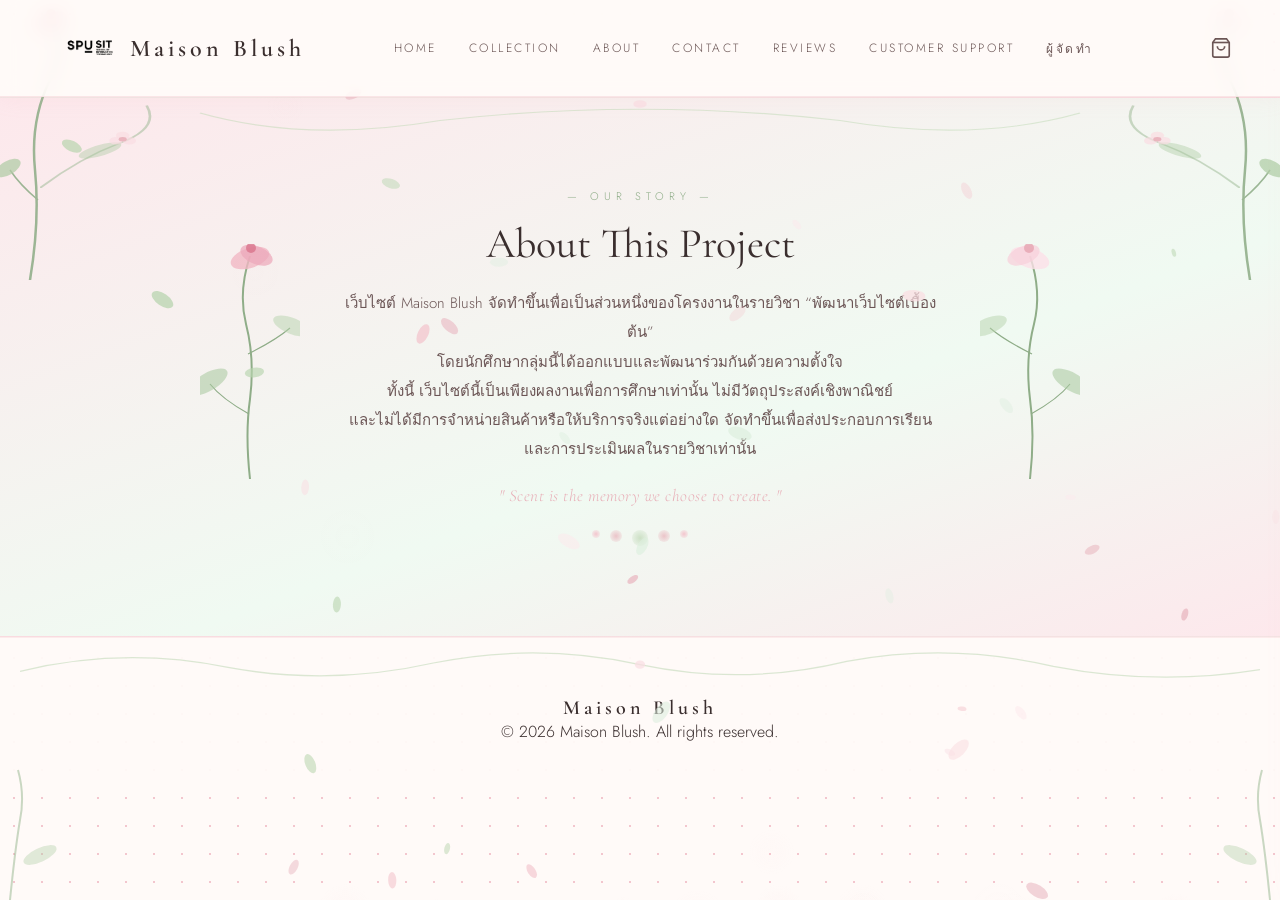
==== about.html @ d55a4695 "Add files via upload" ====
<!DOCTYPE html>
<html lang="th">
<head>
<meta charset="UTF-8">
<meta name="viewport" content="width=device-width, initial-scale=1.0">
<title>Maison Blush — About</title>
<link href="https://fonts.googleapis.com/css2?family=Cormorant+Garamond:ital,wght@0,300;0,400;0,600;1,300;1,400&family=Jost:wght@200;300;400&display=swap" rel="stylesheet">
<link rel="stylesheet" href="style.css">
<style>
.logo{text-decoration:none!important;border-bottom:none!important;border:none!important;}
a.logo::after { display:none!important; }
</style>
</head>
<body class="fade-in">

<canvas id="petalCanvas"></canvas>

<svg class="corner-botanical tl" viewBox="0 0 200 280" xmlns="http://www.w3.org/2000/svg">
  <path d="M30,280 Q40,220 35,170 Q30,120 50,80 Q65,50 55,20" stroke="#8fad88" stroke-width="2.5" fill="none" stroke-linecap="round"/>
  <path d="M38,200 Q20,185 10,170" stroke="#8fad88" stroke-width="1.5" fill="none"/>
  <ellipse cx="8" cy="168" rx="14" ry="7" fill="#a8c89e" opacity="0.75" transform="rotate(-30 8 168)"/>
  <g transform="translate(50,22)">
    <ellipse cx="0" cy="0" rx="18" ry="9" fill="#f3b8c4" opacity="0.8" transform="rotate(-20)"/>
    <circle cx="1" cy="-8" r="5" fill="#e07f98" opacity="0.7"/>
  </g>
</svg>
<svg class="corner-botanical tr" viewBox="0 0 200 280" xmlns="http://www.w3.org/2000/svg">
  <path d="M170,280 Q160,220 165,170 Q170,120 150,80 Q135,50 145,20" stroke="#8fad88" stroke-width="2.5" fill="none" stroke-linecap="round"/>
  <path d="M162,200 Q180,185 190,170" stroke="#8fad88" stroke-width="1.5" fill="none"/>
  <ellipse cx="192" cy="168" rx="14" ry="7" fill="#a8c89e" opacity="0.75" transform="rotate(30 192 168)"/>
  <g transform="translate(150,22)">
    <ellipse cx="0" cy="0" rx="18" ry="9" fill="#f9dde2" opacity="0.8" transform="rotate(20)"/>
    <circle cx="-1" cy="-8" r="5" fill="#e4a0b2" opacity="0.7"/>
  </g>
</svg>
<svg class="corner-botanical bl" viewBox="0 0 220 200" xmlns="http://www.w3.org/2000/svg">
  <path d="M10,200 Q15,150 20,120 Q25,95 18,70" stroke="#9ab892" stroke-width="2" fill="none" opacity="0.6"/>
  <ellipse cx="40" cy="155" rx="18" ry="7" fill="#a8c89e" opacity="0.4" transform="rotate(-25 40 155)"/>
</svg>
<svg class="corner-botanical br" viewBox="0 0 220 200" xmlns="http://www.w3.org/2000/svg">
  <path d="M210,200 Q205,150 200,120 Q195,95 202,70" stroke="#9ab892" stroke-width="2" fill="none" opacity="0.6"/>
  <ellipse cx="180" cy="155" rx="18" ry="7" fill="#a8c89e" opacity="0.4" transform="rotate(25 180 155)"/>
</svg>

<div class="cart-overlay" id="cartOverlay" onclick="closeCart()"></div>
<div class="cart-sidebar" id="cartSidebar">
  <div class="cart-header">
    <h3>🛒 ตะกร้าสินค้า</h3>
    <button class="cart-close" onclick="closeCart()">✕</button>
  </div>
  <div class="cart-items" id="cartItems">
    <div class="cart-empty" id="cartEmpty">ยังไม่มีสินค้าในตะกร้า 🌸</div>
  </div>
  <div class="cart-footer-panel" id="cartFooterPanel" style="display:none">
    <div class="cart-total">
      <span class="cart-total-label">ยอดรวมทั้งหมด</span>
      <span class="cart-total-amount" id="cartTotal">฿0</span>
    </div>
<button class="checkout-btn" onclick="goToCheckout()">
  ยืนยันคำสั่งซื้อ
</button>
  </div>
</div>
<div class="toast" id="toast"></div>

<div class="mobile-nav" id="mobileNav">
  <button class="mobile-nav-close" onclick="closeMobileNav()">✕</button>
  <a href="index.html" onclick="closeMobileNav()">Home</a>
  <a href="collection.html" onclick="closeMobileNav()">Collection</a>
  <a href="about.html" onclick="closeMobileNav()">About</a>
  <a href="contact.html" onclick="closeMobileNav()">Contact</a>
  <a href="reviews.html" onclick="closeMobileNav()">Reviews</a>
  <a href="support.html" onclick="closeMobileNav()">Customer Support</a>
  <a href="team.html" onclick="closeMobileNav()">ผู้จัดทำ</a>
</div>

<header>
  <a class="logo" href="index.html">
    <img src="pic/Logo SPU SIT_black.png" alt="Maison Blush Logo">
    Maison Blush
  </a>  
  <nav id="desktopNav"> 
    <a href="index.html">Home</a>
    <a href="collection.html">Collection</a>
    <a href="about.html" class="nav-active">About</a>
    <a href="contact.html">Contact</a>
    <a href="reviews.html">Reviews</a>
    <a href="support.html">Customer Support</a>
    <a href="team.html">ผู้จัดทำ</a>
  </nav>
  <div class="header-actions">
    <button class="cart-icon-btn" onclick="openCart()" aria-label="Cart">
      <svg viewBox="0 0 24 24" fill="none" stroke="currentColor" stroke-width="1.8">
        <path d="M6 2L3 6v14a2 2 0 002 2h14a2 2 0 002-2V6l-3-4z"/>
        <line x1="3" y1="6" x2="21" y2="6"/>
        <path d="M16 10a4 4 0 01-8 0"/>
      </svg>
      <span class="cart-badge" id="cartBadge">0</span>
    </button>
    <button class="hamburger" id="hamburger" onclick="openMobileNav()" aria-label="Menu">
      <span></span><span></span><span></span>
    </button>
  </div>
</header>

<section class="about" id="about">
  <div class="about-arch">
    <svg viewBox="0 0 900 120" xmlns="http://www.w3.org/2000/svg" preserveAspectRatio="none">
      <path d="M0,120 Q30,80 60,60 Q90,40 80,10" stroke="#9ab892" stroke-width="2" fill="none" opacity="0.5"/>
      <ellipse cx="45" cy="70" rx="18" ry="7" fill="#a8c89e" opacity="0.4" transform="rotate(-30 45 70)"/>
      <g transform="translate(62,55)">
        <circle cx="0" cy="-5" r="5" fill="#f9dde2" opacity="0.75"/>
        <circle cx="5" cy="2" r="5" fill="#f9dde2" opacity="0.7"/>
        <circle cx="-5" cy="2" r="5" fill="#f9dde2" opacity="0.7"/>
        <circle cx="0" cy="0" r="3" fill="#e8aeb7" opacity="0.85"/>
      </g>
      <path d="M900,120 Q870,80 840,60 Q810,40 820,10" stroke="#9ab892" stroke-width="2" fill="none" opacity="0.5"/>
      <ellipse cx="855" cy="70" rx="18" ry="7" fill="#a8c89e" opacity="0.4" transform="rotate(30 855 70)"/>
      <g transform="translate(838,55)">
        <circle cx="0" cy="-5" r="5" fill="#f9dde2" opacity="0.75"/>
        <circle cx="5" cy="2" r="5" fill="#f9dde2" opacity="0.7"/>
        <circle cx="-5" cy="2" r="5" fill="#f9dde2" opacity="0.7"/>
        <circle cx="0" cy="0" r="3" fill="#e8aeb7" opacity="0.85"/>
      </g>
      <path d="M120,20 Q200,60 300,30 Q450,0 600,30 Q700,60 780,20" stroke="#b8d4ae" stroke-width="1.5" fill="none" opacity="0.45"/>
      <circle cx="450" cy="8" r="5" fill="#f9dde2" opacity="0.7"/>
    </svg>
  </div>
  <div class="about-inner">
    <div class="about-deco-left reveal-left">
      <svg viewBox="0 0 100 240" xmlns="http://www.w3.org/2000/svg" width="100" height="240">
        <path d="M50,235 Q45,190 50,155 Q55,115 46,80 Q38,48 50,12" stroke="#8fad88" stroke-width="2" fill="none"/>
        <path d="M49,170 Q22,155 10,140" stroke="#8fad88" stroke-width="1.2" fill="none"/>
        <path d="M48,110 Q76,96 90,84" stroke="#8fad88" stroke-width="1.2" fill="none"/>
        <ellipse cx="8" cy="138" rx="22" ry="9" fill="#a8c89e" opacity="0.55" transform="rotate(-30 8 138)"/>
        <ellipse cx="92" cy="82" rx="20" ry="8" fill="#b8d4ae" opacity="0.5" transform="rotate(22 92 82)"/>
        <g transform="translate(50,14)">
          <ellipse cx="0" cy="0" rx="20" ry="10" fill="#f3b8c4" opacity="0.78" transform="rotate(-18)"/>
          <ellipse cx="5" cy="-5" rx="17" ry="9" fill="#edaabb" opacity="0.72" transform="rotate(22)"/>
          <circle cx="1" cy="-10" r="5" fill="#d87088" opacity="0.75"/>
        </g>
      </svg>
    </div>
    <div class="about-text reveal">
      <div class="section-label">— Our Story —</div>
      <h2>About This Project</h2>
    <p>เว็บไซต์ Maison Blush จัดทำขึ้นเพื่อเป็นส่วนหนึ่งของโครงงานในรายวิชา “พัฒนาเว็บไซต์เบื้องต้น” <br>โดยนักศึกษากลุ่มนี้ได้ออกแบบและพัฒนาร่วมกันด้วยความตั้งใจ <br>ทั้งนี้ เว็บไซต์นี้เป็นเพียงผลงานเพื่อการศึกษาเท่านั้น ไม่มีวัตถุประสงค์เชิงพาณิชย์<br> และไม่ได้มีการจำหน่ายสินค้าหรือให้บริการจริงแต่อย่างใด จัดทำขึ้นเพื่อส่งประกอบการเรียน<br>และการประเมินผลในรายวิชาเท่านั้น</p>
      <div class="about-quote">" Scent is the memory we choose to create. "</div>
      <div class="about-mist">
        <span class="mist-dot md1"></span><span class="mist-dot md2"></span>
        <span class="mist-dot md3"></span><span class="mist-dot md4"></span><span class="mist-dot md5"></span>
      </div>
    </div>
    <div class="about-deco-right reveal-right">
      <svg viewBox="0 0 100 240" xmlns="http://www.w3.org/2000/svg" width="100" height="240">
        <path d="M50,235 Q55,190 50,155 Q45,115 54,80 Q62,48 50,12" stroke="#8fad88" stroke-width="2" fill="none"/>
        <path d="M51,170 Q78,155 90,140" stroke="#8fad88" stroke-width="1.2" fill="none"/>
        <path d="M52,110 Q24,96 10,84" stroke="#8fad88" stroke-width="1.2" fill="none"/>
        <ellipse cx="92" cy="138" rx="22" ry="9" fill="#a8c89e" opacity="0.55" transform="rotate(30 92 138)"/>
        <ellipse cx="8" cy="82" rx="20" ry="8" fill="#b8d4ae" opacity="0.5" transform="rotate(-22 8 82)"/>
        <g transform="translate(50,14)">
          <ellipse cx="0" cy="0" rx="20" ry="10" fill="#fde0e8" opacity="0.78" transform="rotate(18)"/>
          <ellipse cx="-5" cy="-5" rx="17" ry="9" fill="#f8d0dc" opacity="0.72" transform="rotate(-22)"/>
          <circle cx="-1" cy="-10" r="5" fill="#e4a0ae" opacity="0.75"/>
        </g>
      </svg>
    </div>
  </div>
</section>

<footer>
  <svg class="footer-vine" viewBox="0 0 1200 60" xmlns="http://www.w3.org/2000/svg" preserveAspectRatio="none">
    <path d="M0,40 Q100,10 200,35 Q300,58 400,30 Q500,5 600,32 Q700,58 800,28 Q900,5 1000,34 Q1100,58 1200,38" stroke="#b8d4ae" stroke-width="1.5" fill="none" opacity="0.5"/>
    <circle cx="600" cy="32" r="5" fill="#f9dde2" opacity="0.7"/>
  </svg>
  <div class="logo footer-logo">Maison Blush</div>
  <p>© 2026 Maison Blush. All rights reserved.</p>
</footer>

<script src="script.js"></script>
</body>
</html>
---- style.css ----
/* =============================================
    MAISON BLUSH 
    ============================================= */

  :root {
    --pink-deep:    #e8aeb7;
    --pink-mid:     #f3c6ce;
    --pink-light:   #fde8ec;
    --pink-blush:   #fdecef;
    --green-sage:   #8fad88;
    --green-soft:   #a8c89e;
    --green-pale:   #dbeedd;
    --cream:        #fffaf8;
    --white:        #ffffff;
    --text-dark:    #3a2e2e;
    --text-mid:     #6b5555;
    --text-light:   #9e8888;
  }

  * { margin: 0; padding: 0; box-sizing: border-box; }
  html { scroll-behavior: smooth; }

  body {
    font-family: 'Jost', sans-serif;
    font-weight: 300;
    background-color: var(--cream);
    background-image: radial-gradient(var(--pink-mid) 1px, transparent 1px);
    background-size: 28px 28px;
    color: var(--text-dark);
    overflow-x: hidden;
  }

  #petalCanvas { position: fixed; inset: 0; pointer-events: none; z-index: 5; }

  /* ══════════════════════════════════════
    SCROLL REVEAL ANIMATIONS
  ══════════════════════════════════════ */
  .reveal {
    opacity: 0; transform: translateY(40px);
    transition: opacity 0.8s ease, transform 0.8s ease;
  }
  .reveal.visible { opacity: 1; transform: translateY(0); }

  .reveal-left {
    opacity: 0; transform: translateX(-50px);
    transition: opacity 0.8s ease, transform 0.8s ease;
  }
  .reveal-left.visible { opacity: 1; transform: translateX(0); }

  .reveal-right {
    opacity: 0; transform: translateX(50px);
    transition: opacity 0.8s ease, transform 0.8s ease;
  }
  .reveal-right.visible { opacity: 1; transform: translateX(0); }

  .reveal-scale {
    opacity: 0; transform: scale(0.88);
    transition: opacity 0.8s ease, transform 0.8s ease;
  }
  .reveal-scale.visible { opacity: 1; transform: scale(1); }

  /* ══════════════════════════════════════
    CORNER BOTANICALS
  ══════════════════════════════════════ */
  .corner-botanical { position: fixed; pointer-events: none; z-index: 2; opacity: 0.88; }
  .corner-botanical.tl { top: 0; left: 0;   width: 200px; height: 280px; }
  .corner-botanical.tr { top: 0; right: 0;  width: 200px; height: 280px; }
  .corner-botanical.bl { bottom: 0; left: 0;  width: 220px; height: 200px; }
  .corner-botanical.br { bottom: 0; right: 0; width: 220px; height: 200px; }
  @media (max-width: 768px) {
    .corner-botanical.tl, .corner-botanical.tr { width: 100px; height: 140px; }
    .corner-botanical.bl, .corner-botanical.br { width: 110px; height: 100px; }
  }

  /* ══════════════════════════════════════
    NAVBAR
  ══════════════════════════════════════ */
header {
  backdrop-filter: blur(10px);
  animation: headerFloat 4s ease-in-out infinite;
  position: sticky;
  top: 0;
  z-index: 1000;
  display: flex;
  align-items: center;
  justify-content: space-between;
  padding: 18px 40px; 
  background: rgba(255,250,248,0.82);
  border-bottom: 1px solid rgba(243,198,206,0.4);
  box-shadow: 0 2px 20px rgba(232,174,183,0.1);
}
#reviewAlert {
  position: fixed;
  inset: 0;
  z-index: 2000;
  background: rgba(0, 0, 0, 0.4);
  display: none;
  align-items: center;
  justify-content: center;
  pointer-events: none;
}

#reviewAlert[style*="flex"] {
  pointer-events: auto;
}

  @keyframes headerFloat {
  0%,100% { transform: translateY(0); }
  50% { transform: translateY(-2px); }
}

@media (max-width: 768px) { header { padding: 14px 20px; } }

.logo {
  display: flex;
  align-items: center;
  gap: 10px;
  font-family: 'Cormorant Garamond', serif;
  font-size: 24px;
  font-weight: 600;
  letter-spacing: 4px;
  color: var(--text-dark);
  margin-left: 20px;
}

.logo img {
  width: 60px; 
  height: 60px;
  object-fit: contain;
}

nav {
  display: flex;
  justify-content: center; 
  gap: 32px; 
}

nav a {
  text-decoration: none;
  color: var(--text-mid);
  font-size: 12px;
  letter-spacing: 2.5px;
  text-transform: uppercase;
  position: relative;
  transition: color 0.3s;
  text-align: center;
}
  nav a::after {
    content: ''; position: absolute; bottom: -3px; left: 0;
    width: 0; height: 1px; background: var(--pink-deep); transition: width 0.3s ease;
  }
  nav a:hover { color: var(--pink-deep); }
  nav a:hover::after { width: 100%; }
  @media (max-width: 768px) { #desktopNav { display: none; } }

  .header-actions { display: flex; align-items: center; gap: 8px;  margin-left: 20px;}

  
  .cart-icon-btn {
    position: relative; cursor: pointer; background: none; border: none;
    padding: 8px; border-radius: 50%;
    transition: background 0.2s;
    display: flex; align-items: center; justify-content: center;
  }
  .cart-icon-btn:hover { background: var(--pink-light); }
  .cart-icon-btn svg { width: 22px; height: 22px; stroke: var(--text-mid); }
  .cart-badge {
    position: absolute; top: 2px; right: 2px;
    background: var(--pink-deep); color: white;
    font-size: 9px; width: 16px; height: 16px; border-radius: 50%;
    display: none; align-items: center; justify-content: center;
    font-family: 'Jost', sans-serif;
  }
  .cart-badge.show { display: flex; }

  .hamburger {
    display: none; flex-direction: column; gap: 5px;
    cursor: pointer; padding: 4px; background: none; border: none;
  }
  .hamburger span { display: block; width: 22px; height: 1.5px; background: var(--text-mid); transition: all 0.3s; }
  @media (max-width: 768px) { .hamburger { display: flex; } }

  .mobile-nav {
    display: none; position: fixed; inset: 0;
    background: rgba(255,250,248,0.97); z-index: 300;
    flex-direction: column; align-items: center; justify-content: center; gap: 40px;
  }
  .mobile-nav.open { display: flex; }
  .mobile-nav a { font-size: 18px; letter-spacing: 4px; text-transform: uppercase; color: var(--text-dark); text-decoration: none; }
  .mobile-nav-close {
    position: absolute; top: 20px; right: 24px;
    font-size: 28px; cursor: pointer; color: var(--text-mid); background: none; border: none;
  }

@media (max-width: 768px) {

  .cards {
    display: grid;
    grid-template-columns: 1fr 1fr; 
    gap: 12px;
    padding: 0 12px;
    justify-items: center;
  }

  .card {
    width: 100%;
    max-width: 100%;
    padding: 14px 12px 14px;
    border-radius: 18px;
  }

  .img {
    height: 130px;
    border-radius: 12px;
    margin-bottom: 10px;
  }

  .bottle-icon {
    width: 55px;
  }

  .card h3 {
    font-size: 15px;
    margin-bottom: 3px;
  }

  .card p {
    font-size: 11px;
    margin-bottom: 4px;
  }

  .card-meta {
    font-size: 10px;
    margin-bottom: 8px;
  }

  .card-footer {
    flex-direction: column;
    align-items: flex-start;
    gap: 6px;
  }

.price {
  text-align: center;
  width: 100%;
}

  .card-actions {
    width: 100%;
    display: flex;
    gap: 4px;
  }

  .add-btn, .buy-btn {
    flex: 1;
    font-size: 10px;
    padding: 6px 8px;
    letter-spacing: 0.5px;
    text-align: center;
  }
  

  .card-featured {
    transform: none;
    grid-column: span 2; 
  }
  .card-featured:hover {
    transform: translateY(-8px);
  }

  .card-badge {
    font-size: 9px;
    padding: 3px 8px;
  }
}

@media (max-width: 380px) {
  .cards {
    grid-template-columns: 1fr 1fr;
    gap: 8px;
    padding: 0 8px;
  }

  .img {
    height: 110px;
  }

  .card h3 {
    font-size: 13px;
  }
}
  /* ══════════════════════════════════════
    CART SIDEBAR 
  ══════════════════════════════════════ */
  .cart-overlay { display: none; position: fixed; inset: 0; background: rgba(58,46,46,0.4); z-index: 500; backdrop-filter: blur(4px); }
  .cart-overlay.open { display: block; }

  .cart-sidebar {
    position: fixed; top: 0; right: -420px; width: 380px; height: 100vh;
    background: var(--cream); z-index: 501;
    box-shadow: -10px 0 40px rgba(232,174,183,0.2);
    transition: right 0.4s cubic-bezier(0.4,0,0.2,1);
    display: flex; flex-direction: column;
  }
  .cart-sidebar.open { right: 0; }
  @media (max-width: 480px) { .cart-sidebar { width: 100%; } }

  .cart-header {
    padding: 24px 28px; border-bottom: 1px solid rgba(243,198,206,0.4);
    display: flex; align-items: center; justify-content: space-between;
  }
  .cart-header h3 { font-family: 'Cormorant Garamond', serif; font-size: 22px; font-weight: 400; letter-spacing: 2px; }
  .cart-close { background: none; border: none; cursor: pointer; font-size: 22px; color: var(--text-mid); transition: color 0.2s; }
  .cart-close:hover { color: var(--pink-deep); }

  .cart-items { flex: 1; overflow-y: auto; padding: 20px 28px; }
  .cart-empty { text-align: center; padding: 60px 20px; color: var(--text-light); font-style: italic; font-size: 14px; }

  .cart-item {
    display: flex; gap: 14px; padding: 16px 0;
    border-bottom: 1px solid rgba(243,198,206,0.25); align-items: center;
  }
  .cart-item-img {
    width: 60px; height: 60px; border-radius: 12px;
    background: linear-gradient(145deg, var(--pink-light), #fff);
    display: flex; align-items: center; justify-content: center; font-size: 24px; flex-shrink: 0;
  }
  .cart-item-info { flex: 1; }
  .cart-item-name { font-family: 'Cormorant Garamond', serif; font-size: 16px; font-weight: 600; color: var(--text-dark); margin-bottom: 4px; }
  .cart-item-size { font-size: 11px; color: var(--text-light); letter-spacing: 1px; margin-bottom: 8px; }
  .cart-item-price { font-family: 'Cormorant Garamond', serif; font-size: 16px; color: var(--pink-deep); font-weight: 600; }
  .qty-control { display: flex; align-items: center; gap: 10px; margin-top: 6px; }
  .qty-btn {
    width: 24px; height: 24px; border-radius: 50%;
    border: 1px solid rgba(243,198,206,0.6); background: white;
    cursor: pointer; font-size: 14px; color: var(--text-mid);
    display: flex; align-items: center; justify-content: center; transition: all 0.2s;
  }
  .qty-btn:hover { background: var(--pink-light); }
  .qty-num { font-size: 13px; min-width: 20px; text-align: center; }
  .cart-remove { background: none; border: none; cursor: pointer; color: var(--text-light); font-size: 16px; transition: color 0.2s; flex-shrink: 0; }
  .cart-remove:hover { color: var(--pink-deep); }

  .cart-footer-panel { padding: 24px 28px; border-top: 1px solid rgba(243,198,206,0.4); }
  .cart-total { display: flex; justify-content: space-between; align-items: center; margin-bottom: 20px; }
  .cart-total-label { font-size: 12px; letter-spacing: 2px; text-transform: uppercase; color: var(--text-mid); }
  .cart-total-amount { font-family: 'Cormorant Garamond', serif; font-size: 24px; font-weight: 600; color: var(--pink-deep); }
  .checkout-btn {
    width: 100%; padding: 14px; border: none; cursor: pointer;
    background: linear-gradient(135deg, #f3b6c1, #e8aeb7); color: white;
    border-radius: 20px; font-family: 'Jost', sans-serif; font-size: 12px;
    letter-spacing: 3px; text-transform: uppercase;
    box-shadow: 0 6px 24px rgba(232,174,183,0.4); transition: all 0.3s;
  }
  .checkout-btn:hover { transform: translateY(-2px); box-shadow: 0 10px 32px rgba(232,174,183,0.5); }

  .toast {
    position: fixed; bottom: 30px; left: 50%; transform: translateX(-50%) translateY(100px);
    background: rgba(58,46,46,0.92); color: white; padding: 12px 28px;
    border-radius: 30px; font-size: 13px; letter-spacing: 1px;
    z-index: 600; transition: transform 0.4s cubic-bezier(0.4,0,0.2,1);
    pointer-events: none; white-space: nowrap;
  }
  .toast.show { transform: translateX(-50%) translateY(0); }

  /* ══════════════════════════════════════
    HERO
  ══════════════════════════════════════ */
  .hero {
    
    position: relative; height: 94vh;
    display: flex; align-items: center; justify-content: center;
    overflow: hidden;
    background: linear-gradient(145deg, #fde8ec 0%, #fff5f7 40%, #eef8f0 100%);
    z-index: 1;
  }
  .hero-blob { position: absolute; border-radius: 50%; filter: blur(55px); pointer-events: none; animation: blobFloat 9s ease-in-out infinite alternate; }
  .b1 { width:500px; height:500px; top:-140px; left:-100px; background: radial-gradient(circle, #f9dde2 0%, transparent 70%); opacity:0.55; animation-delay:0s; }
  .b2 { width:420px; height:420px; bottom:-100px; right:-80px; background: radial-gradient(circle, #dbeedd 0%, transparent 70%); opacity:0.48; animation-delay:-3.5s; }
  .b3 { width:300px; height:300px; top:35%; left:55%; background: radial-gradient(circle, #f3c6ce 0%, transparent 70%); opacity:0.32; animation-delay:-6s; }
  .b4 { width:250px; height:250px; top:20%; left:25%; background: radial-gradient(circle, #dbeedd 0%, transparent 70%); opacity:0.28; animation-delay:-4s; }
  @keyframes blobFloat { 0% { transform: translate(0,0) scale(1); } 100% { transform: translate(18px,-18px) scale(1.06); } }

  .hero-rose-left, .hero-rose-right { position: absolute; top: 0; height: 100%; width: 160px; pointer-events: none; opacity: 0.82; }
  .hero-rose-left  { left: 0; }
  .hero-rose-right { right: 0; }
  @media (max-width: 768px) { .hero-rose-left, .hero-rose-right { width: 70px; } }
.overlay {
  display: none;
}

  @media (max-width: 600px) { .overlay { width: 92%; height: auto; padding: 20px 0; } }

.hero-box {
    position: relative;
    z-index: 10; 
}

.hero-box {
  opacity: 0;
  transform: translateY(30px);
  filter: blur(8px);
  animation: heroIn 1.2s ease forwards;
  animation-delay: 0.3s;
}

@keyframes heroIn {
  to {
    opacity: 1;
    transform: translateY(0);
    filter: blur(0);
  }
}

.hero-box {
    z-index: 2;
}

.shop-button-img {
    z-index: 3;
}

  @keyframes fadeUp { from { opacity:0; transform:translateY(28px); } to { opacity:1; transform:translateY(0); } }

  .hero-ornament { font-family: 'Cormorant Garamond', serif; font-size: 14px; letter-spacing: 6px; color: var(--pink-deep); margin-bottom: 22px; }
  .bottom-ornament { margin-top: 28px; font-style: italic; color: var(--text-light); font-size: 13px; letter-spacing: 3px; }

.hero-box h1 {
    font-family: 'Playfair Display', 'Cormorant Garamond', serif;
    font-size: clamp(36px, 6vw, 64px);
    font-weight: 400;
    letter-spacing: 1.5px;
    color: var(--text-dark);
    line-height: 1.1;
    margin-bottom: 18px;
}

  .hero-box p { color: var(--text-mid); font-size: 15px; letter-spacing: 0.8px; margin-bottom: 34px; max-width: 400px; margin-inline: auto; }

  /* ══════════════════════════════════════
    SCENT STRIP
  ══════════════════════════════════════ */
  .scent-strip {
    display: flex; align-items: center; justify-content: center; flex-wrap: wrap;
    padding: 14px 40px;
    background: linear-gradient(90deg, #fde8ec, #f3f9f1, #fde8ec);
    border-top: 1px solid rgba(243,198,206,0.4); border-bottom: 1px solid rgba(168,200,158,0.3);
    z-index: 1; position: relative;
  }
  .strip-item { font-size: 12px; letter-spacing: 2px; color: var(--text-mid); padding: 0 18px; text-transform: uppercase; }
  .strip-dot { color: var(--pink-mid); font-size: 20px; line-height: 1; }

  /* ══════════════════════════════════════
    SHARED SECTION LABELS
  ══════════════════════════════════════ */
  .section-label { font-size: 11px; letter-spacing: 5px; text-transform: uppercase; color: var(--green-sage); margin-bottom: 14px; }
  .section-title { font-family: 'Cormorant Garamond', serif; font-size: clamp(28px,4vw,42px); font-weight: 400; color: var(--text-dark); margin-bottom: 18px; }
  .divider-botanical { display: flex; align-items: center; justify-content: center; gap: 10px; margin-bottom: 55px; font-size: 18px; }
  .divider-botanical .line { display: inline-block; width: 60px; height: 1px; background: linear-gradient(90deg, transparent, var(--pink-mid), transparent); }
  .divider-botanical .bloom { color: var(--pink-deep); font-size: 16px; }

  /* ══════════════════════════════════════
    COLLECTION
  ══════════════════════════════════════ */
  .collection { position: relative; z-index: 1; padding: 40px 60px 110px; text-align: center; background: rgba(255,250,248,0.7); }
  .collection h2 { font-family: 'Cormorant Garamond', serif; font-size: 44px; font-weight: 400; color: var(--text-dark); margin-bottom: 0px; }
  @media (max-width: 768px) { .collection { padding: 60px 20px; } }

  .filter-bar {
    display: flex; flex-wrap: wrap; gap: 16px; justify-content: center; align-items: flex-end;
    margin-bottom: 44px; padding: 20px 30px;
    background: rgba(255,255,255,0.7); border-radius: 20px;
    border: 1px solid rgba(243,198,206,0.4); backdrop-filter: blur(10px);
  }
  .filter-group { display: flex; flex-direction: column; align-items: flex-start; gap: 6px; }
  .filter-group label { font-size: 10px; letter-spacing: 2px; text-transform: uppercase; color: var(--green-sage); }
  .filter-select {
    padding: 8px 32px 8px 14px; border: 1px solid rgba(243,198,206,0.6);
    border-radius: 20px; background: white; color: var(--text-mid);
    font-family: 'Jost', sans-serif; font-size: 12px; letter-spacing: 1px;
    cursor: pointer; appearance: none;
    background-image: url("data:image/svg+xml,%3Csvg xmlns='http://www.w3.org/2000/svg' width='10' height='6'%3E%3Cpath d='M0 0l5 6 5-6z' fill='%23e8aeb7'/%3E%3C/svg%3E");
    background-repeat: no-repeat; background-position: right 12px center;
    transition: border-color 0.2s;
  }
  .filter-select:focus { outline: none; border-color: var(--pink-deep); }
  .filter-reset {
    padding: 8px 20px; border: 1px solid rgba(143,173,136,0.5);
    border-radius: 20px; background: transparent; color: var(--green-sage);
    font-family: 'Jost', sans-serif; font-size: 11px; letter-spacing: 2px; text-transform: uppercase;
    cursor: pointer; transition: all 0.2s; align-self: flex-end;
  }
  .filter-reset:hover { background: var(--green-pale); }

  /* Cards */
  .cards { display: flex; gap: 28px; justify-content: center; flex-wrap: wrap; }

  .card {
    position: relative; background: rgba(255,255,255,0.82); backdrop-filter: blur(10px);
    text-align: center;   
    padding: 28px 24px 24px; width: 265px; border-radius: 26px;
    border: 1px solid rgba(243,198,206,0.5);
    box-shadow: 0 4px 30px rgba(232,174,183,0.12), inset 0 1px 0 rgba(255,255,255,0.9);
    transition: transform 0.35s ease, box-shadow 0.35s ease;
    text-align: left; overflow: hidden;
  }
  .card:hover { transform: translateY(-12px); box-shadow: 0 20px 55px rgba(232,174,183,0.22), inset 0 1px 0 rgba(255,255,255,0.9); }
  .card::before { content: ""; position: absolute; inset: 10px; border: 1px dashed rgba(243,198,206,0.5); border-radius: 18px; pointer-events: none; }

  .card-petal { position: absolute; font-size: 20px; top: 12px; left: 16px; opacity: 0.45; animation: petalSpin 6s ease-in-out infinite alternate; pointer-events: none; }
  @keyframes petalSpin { 0% { transform: rotate(-10deg) translateY(0); } 100% { transform: rotate(10deg) translateY(-5px); } }

  .card-featured { background: linear-gradient(155deg, rgba(255,255,255,0.96), rgba(253,237,244,0.85)); border-color: rgba(232,174,183,0.6); transform: translateY(-10px) scale(1.03); }
  .card-featured:hover { transform: translateY(-22px) scale(1.03); }

  .card-badge { position: absolute; top: 16px; left: 16px; background: linear-gradient(135deg, var(--green-sage), var(--green-soft)); color: white; font-size: 10px; font-family: 'Jost', sans-serif; letter-spacing: 2px; text-transform: uppercase; padding: 4px 10px; border-radius: 20px; z-index: 2; }
  .card-badge.bestseller { background: linear-gradient(135deg, var(--pink-deep), #d4a0aa); }
  .card-badge.fresh { background: linear-gradient(135deg, #8fad88, #a8c89e); }

  .img { height: 190px; border-radius: 18px; margin-bottom: 18px; overflow: hidden; background: linear-gradient(145deg, var(--pink-light), #fff8f0); display: flex; align-items: center; justify-content: center; position: relative; }
  .img-featured { background: linear-gradient(145deg, #ede8f8, #fde8f4); }
  .img-green    { background: linear-gradient(145deg, #eef8f0, #f5fef8); }

  .img-inner { position: relative; display: flex; align-items: center; justify-content: center; width: 100%; height: 100%; }

  .mist-ring { position: absolute; border-radius: 50%; background: radial-gradient(circle, rgba(253,232,236,0.55) 0%, rgba(243,198,206,0.15) 60%, transparent 100%); animation: mistPulse 3s ease-in-out infinite; }
  .mr1 { width:70px; height:70px; animation-delay:0s; }
  .mr2 { width:110px; height:110px; animation-delay:-1s; opacity:0.6; }
  .mr3 { width:145px; height:145px; animation-delay:-2s; opacity:0.4; }
  .mr-pink { background: radial-gradient(circle, rgba(220,180,220,0.45) 0%, rgba(200,160,220,0.12) 60%, transparent 100%); }
  .mr-green { background: radial-gradient(circle, rgba(168,200,158,0.45) 0%, rgba(140,185,130,0.12) 60%, transparent 100%); }
  @keyframes mistPulse { 0%, 100% { transform: scale(1); opacity: 0.7; } 50% { transform: scale(1.12); opacity: 0.4; } }

  .bottle-icon { width: 80px; position: relative; z-index: 2; filter: drop-shadow(0 10px 20px rgba(232,174,183,0.38)); transition: transform 0.3s ease; }
  .card:hover .bottle-icon { transform: scale(1.1) translateY(-5px); }

  .card h3 { font-family: 'Cormorant Garamond', serif; font-size: 22px; font-weight: 600; color: var(--text-dark); margin-bottom: 5px; }
  .card p { font-size: 13px; color: var(--text-light); margin-bottom: 8px; font-style: italic; }
  .card-meta { font-size: 11px; color: var(--text-light); letter-spacing: 1px; margin-bottom: 12px; }

.scent-tags span {
  display: inline-flex;
  align-items: center;
  justify-content: center;
  font-size: 10px;
  letter-spacing: 1px;
  padding: 3px 10px;
  border-radius: 20px;
  border: 1px solid rgba(143,173,136,0.45);
  color: var(--green-sage);
  background: rgba(219,238,221,0.3);
  white-space: nowrap;  
}

.card-footer {
  display: flex;
  flex-direction: column; 
  align-items: center;  
  gap: 8px;
}
.price {
  font-family: 'Cormorant Garamond', serif;
  font-size: 20px;
  font-weight: 600;
  color: #605d5e;
  text-align: center;
  letter-spacing: 1px;
  margin: 6px 0;
  position: relative;
}

.price::before,
.price::after {
  content: "";
  display: inline-block;
  width: 24px;
  height: 1px;
  background: #afabad;
  margin: 0 10px;
  vertical-align: middle;
}

  .add-btn {
    padding: 6px 14px; border: 1px solid var(--pink-mid); background: transparent;
    color: var(--pink-deep); border-radius: 14px; cursor: pointer;
    font-size: 12px; font-family: 'Jost', sans-serif; letter-spacing: 1px; transition: all 0.25s ease;
  }
  .add-btn:hover { background: var(--pink-deep); color: white; box-shadow: 0 4px 14px rgba(232,174,183,0.4); transform: scale(1.04); }
  .add-btn-featured { background: linear-gradient(135deg, #f3b6c1, #e8aeb7); color: white; border: none; box-shadow: 0 4px 14px rgba(232,174,183,0.35); }
  .add-btn-featured:hover { background: linear-gradient(135deg, #eeaabb, #d99aa4); }

  .buy-btn {
    padding: 6px 14px; border: none;
    background: linear-gradient(135deg, var(--pink-deep), #d4a0aa); color: white;
    border-radius: 14px; cursor: pointer; font-size: 12px; font-family: 'Jost', sans-serif;
    letter-spacing: 1px; transition: all 0.25s; margin-left: 6px;
  }
  .buy-btn:hover { transform: translateY(-2px); box-shadow: 0 6px 18px rgba(232,174,183,0.45); }
  .card-actions { display: flex; gap: 4px; }

  /* ══════════════════════════════════════
    CUSTOMER REVIEWS (ใหม่)
  ══════════════════════════════════════ */
  .reviews {
    position: relative; z-index: 1; padding: 80px 60px; text-align: center;
    background: linear-gradient(160deg, #fde8ec, #f0faf2 50%, #fde8ec);
  }
  @media (max-width: 768px) { .reviews { padding: 60px 20px; } }

  .reviews h2 { font-family: 'Cormorant Garamond', serif; font-size: clamp(28px,4vw,44px); font-weight: 400; color: var(--text-dark); margin-bottom: 18px; }

  .reviews-grid { display: grid; grid-template-columns: repeat(auto-fit, minmax(280px, 1fr)); gap: 24px; max-width: 1000px; margin: 0 auto; }

  .review-card {
    background: rgba(255,255,255,0.88); border-radius: 20px; padding: 28px;
    border: 1px solid rgba(243,198,206,0.4); box-shadow: 0 4px 24px rgba(232,174,183,0.1);
    text-align: left; transition: transform 0.3s, box-shadow 0.3s;
  }
  .review-card:hover { transform: translateY(-6px); box-shadow: 0 12px 40px rgba(232,174,183,0.2); }
  .review-stars { color: #f3b6c1; font-size: 16px; margin-bottom: 12px; letter-spacing: 2px; }
  .review-text { font-size: 14px; line-height: 1.8; color: var(--text-mid); font-style: italic; margin-bottom: 16px; }
  .review-author { display: flex; align-items: center; gap: 12px; }
  .review-avatar { width: 38px; height: 38px; border-radius: 50%; background: linear-gradient(135deg, var(--pink-mid), var(--green-soft)); display: flex; align-items: center; justify-content: center; font-size: 16px; color: white; font-family: 'Cormorant Garamond', serif; font-weight: 600; flex-shrink: 0; }
  .review-name { font-size: 13px; font-weight: 400; color: var(--text-dark); letter-spacing: 1px; }
  .review-product { font-size: 11px; color: var(--text-light); letter-spacing: 1px; margin-top: 2px; }

  /* Review form */
  .review-form-wrap { max-width: 560px; margin: 50px auto 0; background: rgba(255,255,255,0.88); border-radius: 24px; padding: 36px; border: 1px solid rgba(243,198,206,0.4); }
  .review-form-title { font-family: 'Cormorant Garamond', serif; font-size: 22px; margin-bottom: 24px; color: var(--text-dark); }
  .form-group { margin-bottom: 18px; text-align: left; }
  .form-group label { display: block; font-size: 10px; letter-spacing: 2px; text-transform: uppercase; color: var(--green-sage); margin-bottom: 8px; }
  .form-input, .form-textarea { width: 100%; padding: 12px 16px; border: 1px solid rgba(243,198,206,0.5); border-radius: 12px; background: white; color: var(--text-dark); font-family: 'Jost', sans-serif; font-size: 13px; transition: border-color 0.2s; }
  .form-input:focus, .form-textarea:focus { outline: none; border-color: var(--pink-deep); }
  .form-textarea { height: 100px; resize: none; }
  .star-select { display: flex; gap: 8px; margin-top: 4px; }
  .star-select span { font-size: 24px; cursor: pointer; color: #ddd; transition: color 0.2s; }
  .star-select span.active, .star-select span:hover { color: #f3b6c1; }
  .submit-review {
    width: 100%; padding: 12px; border: none; cursor: pointer;
    background: linear-gradient(135deg, var(--pink-mid), var(--pink-deep)); color: white;
    border-radius: 16px; font-family: 'Jost', sans-serif; font-size: 12px;
    letter-spacing: 2.5px; text-transform: uppercase; transition: all 0.3s;
  }
  .submit-review:hover { transform: translateY(-2px); box-shadow: 0 8px 24px rgba(232,174,183,0.4); }

  /* ══════════════════════════════════════
    ABOUT
  ══════════════════════════════════════ */
  .about {
    position: relative; z-index: 1; padding: 0 40px 90px;
    background: linear-gradient(160deg, #fde8ec, #f0faf2 60%, #fde8ec);
    border-top: 1px solid rgba(243,198,206,0.4); border-bottom: 1px solid rgba(243,198,206,0.4);
  }
  @media (max-width: 768px) { .about { padding: 0 20px 60px; } }
  .about-arch { width: 100%; overflow: hidden; line-height: 0; }
  .about-arch svg { width: 100%; height: 90px; display: block; }
  .about-inner { display: flex; align-items: center; justify-content: center; gap: 40px; max-width: 880px; margin: 0 auto; }
  .about-deco-left, .about-deco-right { flex-shrink: 0; }
  @media (max-width: 768px) { .about-deco-left, .about-deco-right { display: none; } .about-inner { flex-direction: column; } }
  .about-text { text-align: center; flex: 1; }
  .about h2 { font-family: 'Cormorant Garamond', serif; font-size: clamp(28px,4vw,42px); font-weight: 400; color: var(--text-dark); margin-bottom: 20px; }
  .about p { font-size: 15px; line-height: 1.95; color: var(--text-mid); margin-bottom: 20px; }
  .about-quote { font-family: 'Cormorant Garamond', serif; font-size: 17px; font-style: italic; color: var(--pink-deep); letter-spacing: 0.5px; margin-bottom: 24px; }
  .about-mist { display: flex; gap: 10px; justify-content: center; margin-top: 10px; }
  .mist-dot { display: inline-block; border-radius: 50%; animation: mistDot 3s ease-in-out infinite alternate; }
  .md1 { width:8px;  height:8px;  animation-delay:0s;    background: radial-gradient(circle, #f3c6ce, transparent); }
  .md2 { width:12px; height:12px; animation-delay:-0.5s; background: radial-gradient(circle, #e8aeb7, transparent); opacity:0.7; }
  .md3 { width:16px; height:16px; animation-delay:-1s;   background: radial-gradient(circle, #b8d4ae, transparent); opacity:0.65; }
  .md4 { width:12px; height:12px; animation-delay:-1.5s; background: radial-gradient(circle, #e8aeb7, transparent); opacity:0.7; }
  .md5 { width:8px;  height:8px;  animation-delay:-2s;   background: radial-gradient(circle, #f3c6ce, transparent); }
  @keyframes mistDot { 0% { transform: translateY(0) scale(1); opacity:0.5; } 100% { transform: translateY(-6px) scale(1.2); opacity:0.9; } }

  /* ══════════════════════════════════════
    CUSTOMER SUPPORT
  ══════════════════════════════════════ */
  .support {
    position: relative; z-index: 1; padding: 80px 60px;
    background: rgba(255,250,248,0.98); border-top: 1px solid rgba(243,198,206,0.3);
  }
  @media (max-width: 768px) { .support { padding: 60px 20px; } }
  .support-grid { display: grid; grid-template-columns: 1fr 1fr; gap: 40px; max-width: 960px; margin: 0 auto; }
  @media (max-width: 768px) { .support-grid { grid-template-columns: 1fr; } }

  .contact-card, .faq-card {
    background: rgba(255,255,255,0.9); border-radius: 24px; padding: 36px;
    border: 1px solid rgba(243,198,206,0.4); box-shadow: 0 4px 24px rgba(232,174,183,0.1);
  }
  .contact-card h3, .faq-card h3 { font-family: 'Cormorant Garamond', serif; font-size: 22px; font-weight: 400; color: var(--text-dark); margin-bottom: 24px; }
  .contact-item { display: flex; gap: 14px; align-items: flex-start; padding: 14px 0; border-bottom: 1px solid rgba(243,198,206,0.25); }
  .contact-item:last-of-type { border: none; }
  .contact-icon { width: 38px; height: 38px; border-radius: 50%; background: var(--pink-light); display: flex; align-items: center; justify-content: center; font-size: 16px; flex-shrink: 0; }
  .contact-info { flex: 1; }
  .contact-label { font-size: 10px; letter-spacing: 2px; text-transform: uppercase; color: var(--green-sage); margin-bottom: 4px; }
  .contact-value { font-size: 14px; color: var(--text-mid); }

  .faq-item { border-bottom: 1px solid rgba(243,198,206,0.3); }
  .faq-question {
    width: 100%; background: none; border: none; cursor: pointer;
    padding: 16px 0; display: flex; justify-content: space-between; align-items: center;
    font-family: 'Jost', sans-serif; font-size: 13px; color: var(--text-dark); letter-spacing: 0.5px;
    text-align: left; transition: color 0.2s;
  }
  .faq-question:hover { color: var(--pink-deep); }
  .faq-chevron { font-size: 12px; color: var(--pink-mid); transition: transform 0.3s; flex-shrink: 0; margin-left: 10px; }
  .faq-question.open .faq-chevron { transform: rotate(180deg); }
  .faq-answer { max-height: 0; overflow: hidden; transition: max-height 0.3s ease; }
  .faq-answer p { font-size: 13px; line-height: 1.8; color: var(--text-light); padding: 0 0 16px; }

  /* ══════════════════════════════════════
    FOOTER
  ══════════════════════════════════════ */
  footer { position: relative; z-index: 1; text-align: center; padding: 0 20px 28px; background: rgba(255,250,248,0.95); border-top: 1px solid rgba(243,198,206,0.3); }
  .footer-vine { width: 100%; height: 50px; display: block; margin-bottom: 8px; }
  .footer-botanical { font-size: 18px; margin-bottom: 10px; opacity: 0.6; }
  .footer-logo { font-family: 'Cormorant Garamond', serif; font-size: 20px; letter-spacing: 4px; color: var(--text-dark); margin-bottom: 8px; display: block; text-align: left; width: 100%; padding-left: 645px; }
.footer-logo {
  padding-left: 0;
  text-align: center;
  display: flex;
  justify-content: center;
  align-items: center;
  margin: 0 auto;
}

  /* =================================
   ORDER SUCCESS POPUP
================================= */

.order-success{
  position:fixed;
  top:0;
  left:0;
  width:100%;
  height:100%;
  background:rgba(0,0,0,0.45);

  display:flex; 
  align-items:center;
  justify-content:center;

  opacity:0;
  pointer-events:none;
  transition:0.3s;

  z-index:9999;
  backdrop-filter:blur(6px);
}

.order-success.show{
  opacity:1;
  pointer-events:all;
}

.order-box{
background:white;
padding:50px;
border-radius:24px;
text-align:center;
max-width:420px;
box-shadow:0 20px 60px rgba(0,0,0,0.15);
animation:orderPop 0.4s ease;
}

.order-icon{
font-size:60px;
margin-bottom:10px;
}

.order-box h2{
font-family:'Cormorant Garamond',serif;
font-size:32px;
margin-bottom:10px;
color:var(--text-dark);
}

.order-box p{
color:var(--text-mid);
margin-bottom:25px;
line-height:1.7;
}

.success-btn{
padding:12px 30px;
border:none;
background:linear-gradient(135deg,var(--pink-mid),var(--pink-deep));
color:white;
border-radius:24px;
cursor:pointer;
font-family:'Jost',sans-serif;
letter-spacing:1px;
transition:0.3s;
}

.success-btn:hover{
transform:translateY(-2px);
box-shadow:0 8px 25px rgba(232,174,183,0.45);
}

@keyframes orderPop{
from{
transform:scale(0.85);
opacity:0;
}
to{
transform:scale(1);
opacity:1;
}

}

html, body {
  max-width: 100%;
  overflow-x: hidden;
}

@media (max-width: 768px) {
  .cart-sidebar {
    width: 100%;
    right: -100%;
  }
  .cart-sidebar.open {
    right: 0;
  }
}

@media (max-width: 768px) {
  .hero-box {
    padding: 30px 20px;
  }

  .overlay {
    width: 88%;
  }
}

@media (max-width: 768px) {
  .collection {
    padding: 50px 16px 70px;
  }
}

@media (max-width: 768px) {
  .filter-bar {
    padding: 14px 16px;
    gap: 12px;
  }

  .filter-group {
    width: calc(50% - 6px);
  }

  .filter-select {
    width: 100%;
  }
}

/* Reviews grid */
@media (max-width: 768px) {
  .reviews {
    padding: 50px 16px;
  }

  .reviews-grid {
    grid-template-columns: 1fr;
  }
}

/* About section */
@media (max-width: 768px) {
  .about {
    padding: 0 16px 50px;
  }
}

/* Support section */
@media (max-width: 768px) {
  .support {
    padding: 50px 16px;
  }

  .contact-card,
  .faq-card {
    padding: 24px 20px;
  }
}

/* ══════════════════════════════════
   MOBILE RESPONSIVE — รวมทุกอย่าง
══════════════════════════════════ */
@media (max-width: 768px) {

  /* Header */
  header { padding: 12px 16px; }

  .logo {
    font-size: 18px;
    letter-spacing: 2px;
    margin-left: 0;
    gap: 6px;
  }

  .logo img { width: 40px; height: 40px; }

  .header-actions { margin-left: auto; gap: 4px; }

  .cart-sidebar { width: 100%; right: -100%; }
  .cart-sidebar.open { right: 0; }

  .hero-box { padding: 30px 20px; }
  .overlay { width: 88%; }

  .collection { padding: 50px 16px 70px; }

  .filter-bar { padding: 14px 16px; gap: 12px; }
  .filter-group { width: calc(50% - 6px); }
  .filter-select { width: 100%; }

  .cards {
    display: grid;
    grid-template-columns: 1fr 1fr;
    gap: 10px;
    padding: 0 10px;
  }

  .card {
    width: 100%;
    max-width: 100%;
    padding: 10px 10px 12px;
    border-radius: 16px;
  }

  .card-featured {
    grid-column: span 2;
    transform: none;
  }
  .card-featured:hover { transform: translateY(-8px); }

  .card-petal { display: none; }

  .img {
    height: 130px;
    border-radius: 10px;
    margin-bottom: 8px;
  }

  .bottle-icon { width: 55px; }

  .card h3 {
    font-size: 14px;
    line-height: 1.3;
    margin-bottom: 3px;
    display: -webkit-box;
    -webkit-line-clamp: 2;
    -webkit-box-orient: vertical;
    overflow: hidden;
  }

  .card p {
    font-size: 11px;
    line-height: 1.4;
    margin-bottom: 3px;
    display: -webkit-box;
    -webkit-line-clamp: 2;
    -webkit-box-orient: vertical;
    overflow: hidden;
  }

  .card-meta {
    font-size: 10px;
    margin-bottom: 6px;
    white-space: nowrap;
    overflow: hidden;
    text-overflow: ellipsis;
  }

  .card-footer {
    flex-direction: column;
    align-items: stretch;
    gap: 5px;
  }

  .price { font-size: 16px; display: block; margin-bottom: 4px; }

  .card-actions { display: flex; gap: 4px; width: 100%; }

  .add-btn, .buy-btn {
    flex: 1;
    font-size: 10px;
    padding: 7px 4px;
    letter-spacing: 0;
    text-align: center;
    white-space: nowrap;
    margin-left: 0;
  }

  .card-badge { font-size: 8px; padding: 2px 7px; }

  .reviews { padding: 50px 16px; }
  .reviews-grid { grid-template-columns: 1fr; }

  /* About */
  .about { padding: 0 16px 50px; }

  /* Support */
  .support { padding: 50px 16px; }
  .support-grid { grid-template-columns: 1fr; }
  .contact-card, .faq-card { padding: 24px 20px; }

  /* Footer */
  .footer-logo { padding-left: 0; text-align: center; }
}

@media (max-width: 400px) {
  .cards { gap: 8px; padding: 0 8px; }
  .img { height: 110px; }
  .card h3 { font-size: 13px; }
  .add-btn, .buy-btn { font-size: 9px; padding: 6px 3px; }
}

/* ══════════════════════════════════
   TABLET / iPad (769px – 1366px)
══════════════════════════════════ */
@media (min-width: 769px) and (max-width: 1024px) {
  header {
    padding: 12px 16px;
    gap: 8px;
  }

  .logo {
    font-size: 18px;
    letter-spacing: 2px;
    margin-left: 0;
    flex-shrink: 0;
  }

  .logo img {
    width: 40px;
    height: 40px;
  }

  nav {
    gap: 14px;
    flex-wrap: nowrap;
  }

  nav a {
    font-size: 10px;
    letter-spacing: 1px;
    white-space: nowrap;
  }

  .header-actions {
    margin-left: 8px;
    flex-shrink: 0;
  }

  .collection { padding: 60px 24px 80px; }

  /* Best Sellers — 3 card อยู่กลาง */
  .bestseller-cards {
    display: grid !important;
    grid-template-columns: repeat(3, 1fr) !important;
    max-width: 900px;
    margin: 0 auto;
  }

  /* All Fragrances — 4 card ต่อแถว */
  .cards {
    display: grid;
    grid-template-columns: repeat(4, 1fr);
    gap: 20px;
  }

  .card {
    text-align: center;   
    width: 100%;
    max-width: 100%;
    padding: 18px 14px 16px;
    display: flex;
    flex-direction: column;
  }

  .card-featured {
    grid-column: span 1;
    transform: none;
  }
  .card-featured:hover { transform: translateY(-10px); }

  .bottle-wrap { height: 170px; }
  .bottle-wrap img { height: 140px; }

  .card h3 { font-size: 16px; }
  .card p  { font-size: 11px; }
  .card-meta { font-size: 10px; }

.card-footer {
  display: flex;
  flex-direction: column;
  align-items: center;
  gap: 6px;
}

.price {
  font-size: 18px;
  letter-spacing: 1px;
}

/* ปุ่ม */
.card-actions {
  display: flex;
  justify-content: center;
  gap: 10px;
}

.add-btn, .buy-btn {
  padding: 8px 16px;
  border-radius: 20px;
  font-size: 12px;
  flex: unset;    
}
}

.home-page .hero {
  background: 
    linear-gradient(rgba(255,255,255,0.6), rgba(255,255,255,0.6)),
    url('pic/Scent.png') center/cover no-repeat;
}

.hero-box h1 {
  text-shadow: 0 4px 20px rgba(0,0,0,0.25);
}

.hero-box p {
  text-shadow: 0 2px 10px rgba(0,0,0,0.2);
}

.hero {
  background-attachment: fixed;
}

.hero::after {
  content: "";
  position: absolute;
  inset: 0;
  background: radial-gradient(circle at center, rgba(255,255,255,0.3), transparent 60%);
  pointer-events: none;
}

.hero-box {
    position: relative;
    z-index: 10;
    display: flex;  
    flex-direction: column; 
    align-items: center;  
    justify-content: center; 
}

.shop-button {
    display: inline-block;
    padding: 14px 40px;
    background: linear-gradient(135deg, #f3b6c1, #e8aeb7);
    color: white;
    border-radius: 50px;
    font-family: 'Jost', sans-serif;
    font-size: 12px;
    letter-spacing: 3.5px;
    text-transform: uppercase;
    text-align: center;
    text-decoration: none;
    box-shadow: 0 6px 28px rgba(232,174,183,0.48);
    transition: all 0.3s ease;
    margin-top: 20px;
}
.shop-button {
  position: relative;
  overflow: hidden;
}

.shop-button::after {
  content: "";
  position: absolute;
  inset: 0;
  background: linear-gradient(120deg, transparent, rgba(255,255,255,0.4), transparent);
  transform: translateX(-100%);
}

.shop-button:hover::after {
  transform: translateX(100%);
  transition: 0.6s;
}

.shop-button:hover {
    transform: translateY(-3px);
    box-shadow: 0 12px 36px rgba(232,174,183,0.58);
    background: linear-gradient(135deg, #efaabc, #d99aa4);
}


.shop-button-img {
  display: block;
  margin: 20px auto 0;
  cursor: pointer;
  transition: transform 0.3s ease, filter 0.3s ease;
  position: relative;
  z-index: 20;
}

.shop-button-img:hover {
  transform: translateY(-3px);
  filter: drop-shadow(0 8px 20px rgba(255, 213, 99, 0.6));
}

.shop-button-img img {
  position: relative;
  z-index: 9999;
}
.shop-button-img img {
  animation: floatBtn 3s ease-in-out infinite;
}

@keyframes floatBtn {
  0%, 100% { transform: translateY(0); }
  50% { transform: translateY(-6px); }
}

.hero-title-img {
  position: relative;
  z-index: 9999;
}

.hero::after {
  z-index: 0;
}

.hero-blob {
  z-index: 0;
}

.sparkle-layer {
  position: fixed;
  inset: 0;
  pointer-events: none;
  z-index: 5;
}

.sparkle {
  position: absolute;
  width: 4px;
  height: 4px;
  background: rgb(255, 245, 200);
  border-radius: 50%;
  opacity: 1;
  box-shadow:
    0 0 6px rgb(255, 230, 194),
    0 0 14px rgb(255, 223, 235),
    0 0 24px #fde8ec;
  animation: sparkleBlink 3s infinite;
}

@keyframes sparkleBlink {
  0%, 100% { opacity: 0.15; transform: scale(0.8); }
  50%       { opacity: 1;    transform: scale(1.3); }
}

.error-popup{
  position: fixed;
  inset: 0;
  background: rgba(0,0,0,0.25);
  display: none;
  justify-content: center;
  align-items: center;
  z-index: 999;
}

.error-box{
  background: white;
  padding: 30px;
  border-radius: 18px;
  text-align: center;
  box-shadow: 0 12px 35px rgba(0,0,0,0.12);
  max-width: 300px;
}

.error-icon{
  font-size: 28px;
  margin-bottom: 10px;
}

.error-btn{
  margin-top: 15px;
  padding: 10px 20px;
  border: none;
  border-radius: 12px;
  background: #f3b6c1;
  color: white;
  cursor: pointer;
  transition: 0.25s;
}

.error-btn:hover{
  background: #e8aeb7;
}

body {
  opacity: 1;
  transition: opacity 0.5s ease;
}

body.fade-out {
  opacity: 0;
}

.review-stars {
  transition: transform 0.2s ease;
}

.review-card:hover .review-stars {
  transform: scale(1.1);
}

.review-card {
  transition: all 0.3s ease;
}

.review-card:hover {
  transform: translateY(-8px);
  box-shadow: 0 20px 40px rgba(0,0,0,0.08);
}

.review-card {
  animation: fadeInUp 0.5s ease;
}

@keyframes fadeInUp {
  from {
    opacity: 0;
    transform: translateY(20px);
  }
  to {
    opacity: 1;
    transform: translateY(0);
  }
}

.review-card {
  position: relative;
}

.review-delete {
  position: absolute;
  top: 10px;
  right: 10px;
  border: none;
  background: transparent;
  font-size: 16px;
  cursor: pointer;
  color: #c4607a;
  opacity: 0.6;
  transition: 0.2s;
}

.review-delete:hover {
  opacity: 1;
  transform: scale(1.2);
}

.modal-overlay{
  display:none;
  position:fixed;
  inset:0;
  background:rgba(0,0,0,0.4);
  justify-content:center;
  align-items:center;
}

.modal-overlay.show{
  display:flex;
}

.modal-content {
    background: var(--cream);
    padding: 40px;
    border-radius: 30px;
    text-align: center;
    width: 90%;
    max-width: 400px;
    border: 1px solid var(--pink-mid);
    box-shadow: 0 20px 50px rgba(232, 174, 183, 0.3);
    animation: popIn 0.4s cubic-bezier(0.175, 0.885, 0.32, 1.275);
}

@keyframes popIn {
    from { transform: scale(0.8); opacity: 0; }
    to { transform: scale(1); opacity: 1; }
}

.modal-icon {
    font-size: 40px;
    margin-bottom: 15px;
}

.modal-content h3 {
    font-family: 'Cormorant Garamond', serif;
    color: var(--text-dark);
    margin-bottom: 10px;
}

.modal-content p {
    color: var(--text-mid);
    font-size: 14px;
    margin-bottom: 25px;
}

.modal-btn {
    background: linear-gradient(135deg, var(--pink-mid), var(--pink-deep));
    color: white;
    border: none;
    padding: 10px 40px;
    border-radius: 20px;
    cursor: pointer;
    font-family: 'Jost', sans-serif;
    letter-spacing: 2px;
    transition: 0.3s;
}

.modal-btn:hover {
    transform: translateY(-2px);
    box-shadow: 0 5px 15px rgba(232, 174, 183, 0.4);
}

.order-success,
.error-popup {
  position: fixed;
  top: 0;
  left: 0;
  width: 100%;
  height: 100%;
  background: rgba(0,0,0,0.4);
  display: flex;
  align-items: center;
  justify-content: center;
  opacity: 0;
  pointer-events: none;
  transition: 0.3s;
  z-index: 9999;
}

.order-success.show,
.error-popup.show {
  opacity: 1;
  pointer-events: all;
}

.order-box,
.error-box {
  background: white;
  padding: 30px;
  border-radius: 18px;
  text-align: center;
  width: 280px;
  animation: pop 0.3s ease;
}

@keyframes pop {
  from { transform: scale(0.8); opacity: 0; }
  to { transform: scale(1); opacity: 1; }
}

.page-enter {
  opacity: 0;
  transform: translateY(20px);
  animation: pageFade 0.9s ease forwards;
}

@keyframes pageFade {
  to {
    opacity: 1;
    transform: translateY(0);
  }
}

.img-modal{
  position: fixed;
  inset: 0;
  z-index: 999999;

  display: flex;
  justify-content: center;
  align-items: center;

  background: rgba(10,10,10,0.55);
  backdrop-filter: blur(18px);
  -webkit-backdrop-filter: blur(18px);

  opacity: 0;
  pointer-events: none;

  transition: opacity 0.25s ease;
}

.img-modal.show{
  opacity: 1;
  pointer-events: auto;
}

.img-modal::before{
  content: "";
  position: absolute;
  width: 400px;
  height: 400px;
  background: radial-gradient(circle, rgba(255,210,230,0.25), transparent 70%);
  filter: blur(60px);
  z-index: 0;
}

.img-modal-content{
  position: relative;
  z-index: 2;

  max-width: 75%;
  max-height: 80%;
  border-radius: 22px;

  box-shadow:
    0 40px 120px rgba(0,0,0,0.5),
    0 0 120px rgba(255, 210, 230, 0.2);

  transform: scale(0.85) rotate(-2deg);
  opacity: 0;

  transition: transform 0.45s cubic-bezier(.34,1.56,.64,1),
              opacity 0.35s ease;
}

.img-modal.show .img-modal-content{
  transform: scale(1) rotate(0deg);
  opacity: 1;
}

.img-close{
  position: absolute;
  top: 24px;
  right: 28px;

  font-size: 28px;
  color: #fff;

  cursor: pointer;
  z-index: 3;

  opacity: 0.85;
  transition: 0.25s ease;

  background: rgba(255,255,255,0.08);
  backdrop-filter: blur(10px);
  border-radius: 50%;

  width: 44px;
  height: 44px;

  display: flex;
  align-items: center;
  justify-content: center;
}

.img-close:hover{
  opacity: 1;
  transform: scale(1.1) rotate(90deg);
  background: rgba(255, 196, 216, 0.881);
}

.contact-icon {
  width: 42px;
  height: 42px;
  min-width: 42px;

  display: flex;
  align-items: center;
  justify-content: center;

  border-radius: 50%;
  background: rgba(255, 210, 230, 0.15);

  overflow: hidden;
}

.contact-icon img {
  width: 22px;
  height: 22px;
  object-fit: contain;
}

.contact-item:hover .contact-icon {
  transform: scale(1.08);
  background: rgba(255, 210, 230, 0.25);
  transition: 0.25s ease;
}

.title-img {
  width: 100%;
  max-width: 500px;
  height: 220px; 
  object-fit: contain;
  display: block;
  margin: 0 auto 30px;
}

.title-img-wrap {
  text-align: center;
  margin: 10px auto 40px;
}

.card {
  text-align: center;
}

.card-meta {
  text-align: center;
}

.scent-tags {
  display: flex;
  flex-wrap: wrap;
  gap: 6px;
  justify-content: center;
  align-items: center;
  width: 100%;
  max-width: 100%;
  margin: 0 auto 16px;
  padding: 0;
  list-style: none;
  box-sizing: border-box;
}

.card h3 {
  margin-bottom: 6px;
  letter-spacing: 0.5px;
}

/* ── Force scent-tags center ── */
.card .scent-tags {
  display: flex !important;
  flex-wrap: wrap !important;
  justify-content: center !important;
  align-items: center !important;
  width: 100% !important;
  margin-left: auto !important;
  margin-right: auto !important;
  text-align: left !important; /* reset ไม่ให้ inherit text-align ไปทำ inline-flex พัง */
}

.card .scent-tags span {
  display: inline-flex !important;
  align-items: center !important;
  justify-content: center !important;
  white-space: nowrap !important;
}
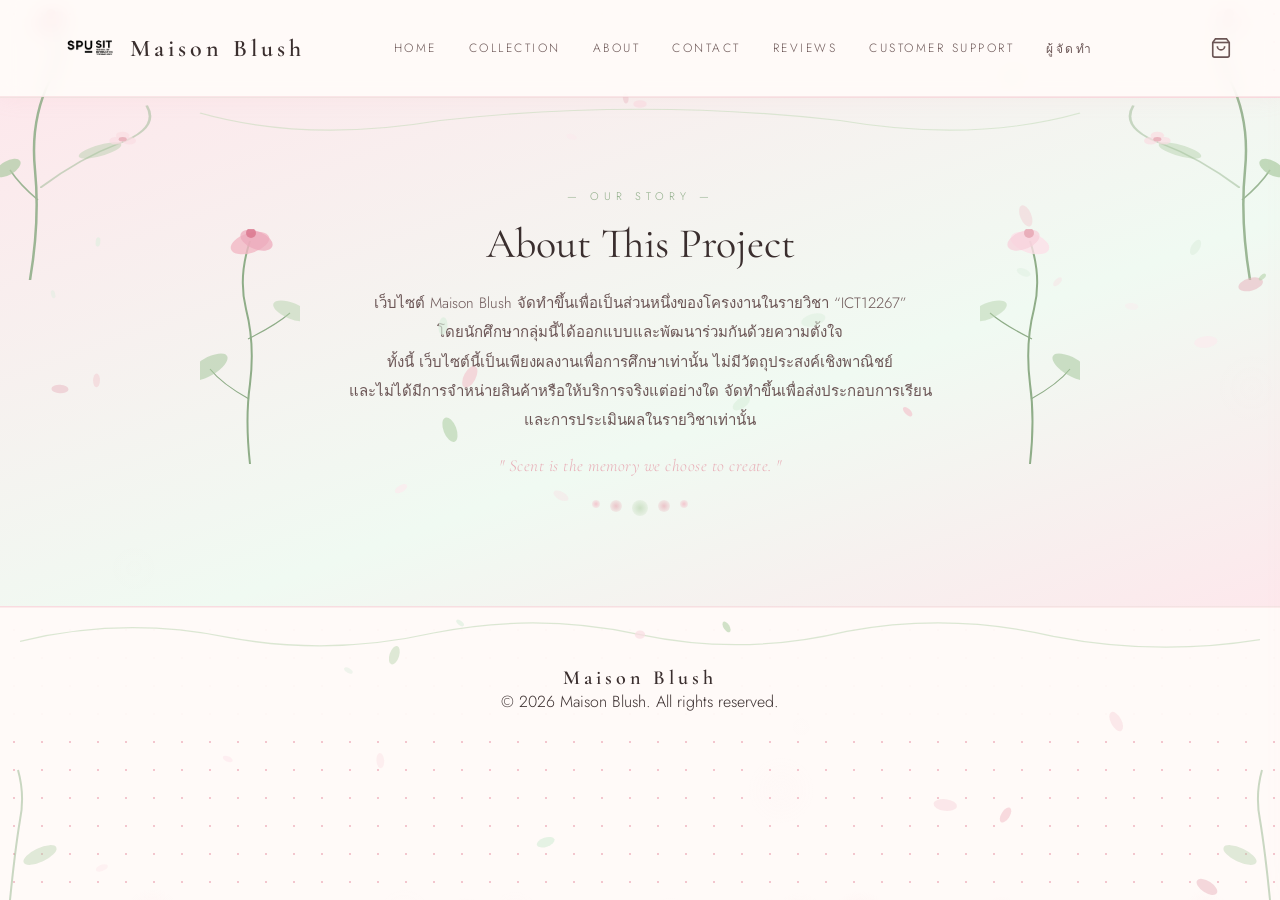
==== commit 025fb509: "Update about.html" ====
--- a/about.html
+++ b/about.html
@@ -144,7 +144,7 @@
     <div class="about-text reveal">
       <div class="section-label">— Our Story —</div>
       <h2>About This Project</h2>
-    <p>เว็บไซต์ Maison Blush จัดทำขึ้นเพื่อเป็นส่วนหนึ่งของโครงงานในรายวิชา “พัฒนาเว็บไซต์เบื้องต้น” <br>โดยนักศึกษากลุ่มนี้ได้ออกแบบและพัฒนาร่วมกันด้วยความตั้งใจ <br>ทั้งนี้ เว็บไซต์นี้เป็นเพียงผลงานเพื่อการศึกษาเท่านั้น ไม่มีวัตถุประสงค์เชิงพาณิชย์<br> และไม่ได้มีการจำหน่ายสินค้าหรือให้บริการจริงแต่อย่างใด จัดทำขึ้นเพื่อส่งประกอบการเรียน<br>และการประเมินผลในรายวิชาเท่านั้น</p>
+    <p>เว็บไซต์ Maison Blush จัดทำขึ้นเพื่อเป็นส่วนหนึ่งของโครงงานในรายวิชา “ICT12267” <br>โดยนักศึกษากลุ่มนี้ได้ออกแบบและพัฒนาร่วมกันด้วยความตั้งใจ <br>ทั้งนี้ เว็บไซต์นี้เป็นเพียงผลงานเพื่อการศึกษาเท่านั้น ไม่มีวัตถุประสงค์เชิงพาณิชย์<br> และไม่ได้มีการจำหน่ายสินค้าหรือให้บริการจริงแต่อย่างใด จัดทำขึ้นเพื่อส่งประกอบการเรียน<br>และการประเมินผลในรายวิชาเท่านั้น</p>
       <div class="about-quote">" Scent is the memory we choose to create. "</div>
       <div class="about-mist">
         <span class="mist-dot md1"></span><span class="mist-dot md2"></span>
@@ -179,4 +179,4 @@
 
 <script src="script.js"></script>
 </body>
-</html>+</html>
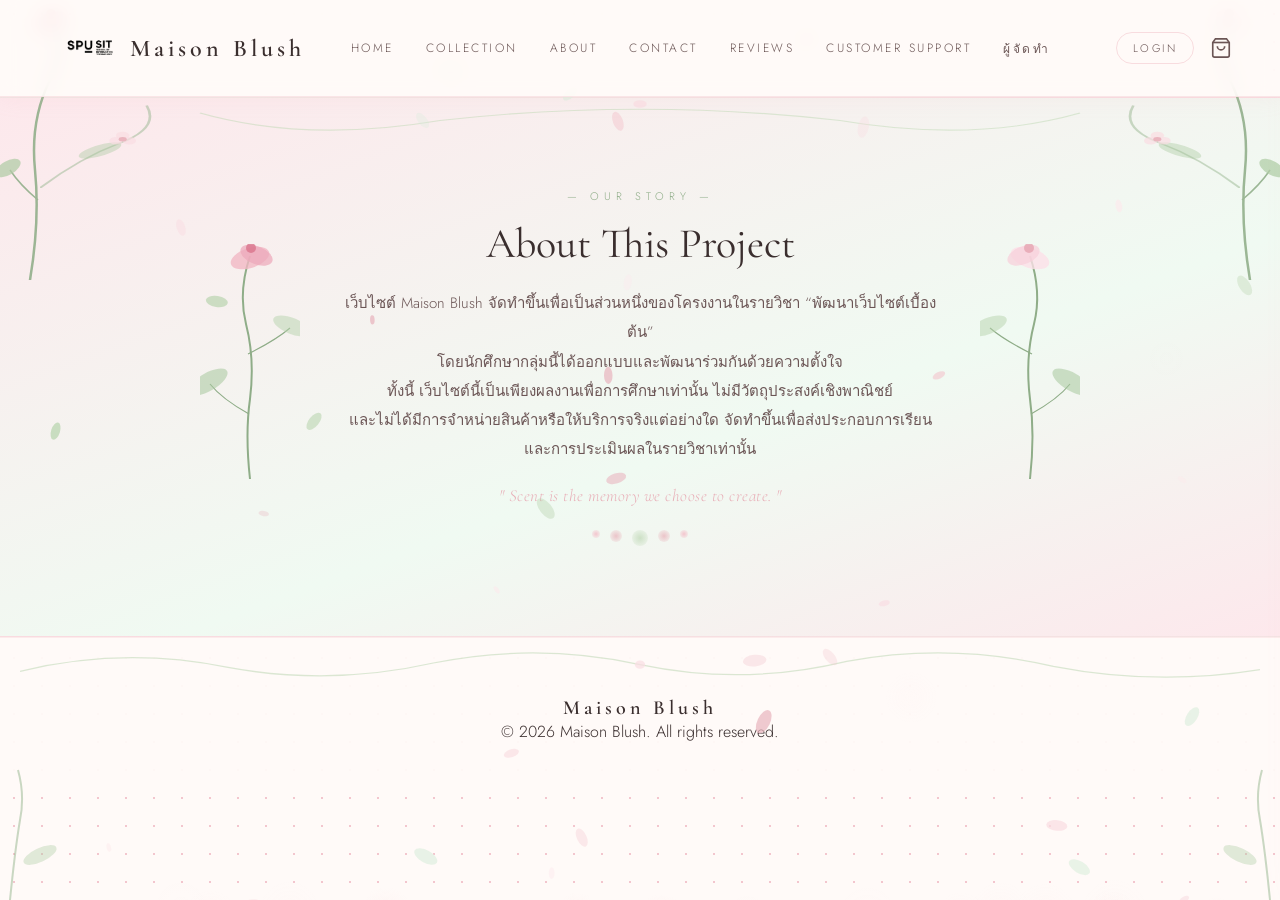
==== commit a977b12f: "Update about.html" ====
--- a/about.html
+++ b/about.html
@@ -72,6 +72,7 @@
   <a href="reviews.html" onclick="closeMobileNav()">Reviews</a>
   <a href="support.html" onclick="closeMobileNav()">Customer Support</a>
   <a href="team.html" onclick="closeMobileNav()">ผู้จัดทำ</a>
+  <a href="login.html" onclick="closeMobileNav()" id="mobileLoginBtn">Login</a>
 </div>
 
 <header>
@@ -89,6 +90,7 @@
     <a href="team.html">ผู้จัดทำ</a>
   </nav>
   <div class="header-actions">
+    <a href="login.html" class="login-btn" id="loginBtn">Login</a>
     <button class="cart-icon-btn" onclick="openCart()" aria-label="Cart">
       <svg viewBox="0 0 24 24" fill="none" stroke="currentColor" stroke-width="1.8">
         <path d="M6 2L3 6v14a2 2 0 002 2h14a2 2 0 002-2V6l-3-4z"/>
@@ -144,7 +146,7 @@
     <div class="about-text reveal">
       <div class="section-label">— Our Story —</div>
       <h2>About This Project</h2>
-    <p>เว็บไซต์ Maison Blush จัดทำขึ้นเพื่อเป็นส่วนหนึ่งของโครงงานในรายวิชา “ICT12267” <br>โดยนักศึกษากลุ่มนี้ได้ออกแบบและพัฒนาร่วมกันด้วยความตั้งใจ <br>ทั้งนี้ เว็บไซต์นี้เป็นเพียงผลงานเพื่อการศึกษาเท่านั้น ไม่มีวัตถุประสงค์เชิงพาณิชย์<br> และไม่ได้มีการจำหน่ายสินค้าหรือให้บริการจริงแต่อย่างใด จัดทำขึ้นเพื่อส่งประกอบการเรียน<br>และการประเมินผลในรายวิชาเท่านั้น</p>
+    <p>เว็บไซต์ Maison Blush จัดทำขึ้นเพื่อเป็นส่วนหนึ่งของโครงงานในรายวิชา “พัฒนาเว็บไซต์เบื้องต้น” <br>โดยนักศึกษากลุ่มนี้ได้ออกแบบและพัฒนาร่วมกันด้วยความตั้งใจ <br>ทั้งนี้ เว็บไซต์นี้เป็นเพียงผลงานเพื่อการศึกษาเท่านั้น ไม่มีวัตถุประสงค์เชิงพาณิชย์<br> และไม่ได้มีการจำหน่ายสินค้าหรือให้บริการจริงแต่อย่างใด จัดทำขึ้นเพื่อส่งประกอบการเรียน<br>และการประเมินผลในรายวิชาเท่านั้น</p>
       <div class="about-quote">" Scent is the memory we choose to create. "</div>
       <div class="about-mist">
         <span class="mist-dot md1"></span><span class="mist-dot md2"></span>
@@ -178,5 +180,31 @@
 </footer>
 
 <script src="script.js"></script>
+<script>
+(function() {
+  const u = JSON.parse(localStorage.getItem('mbCurrentUser'));
+  const btn = document.getElementById('loginBtn');
+  const mobileBtn = document.getElementById('mobileLoginBtn');
+  if (!btn) return;
+  if (u) {
+    btn.textContent = '✿ ' + u.name;
+    btn.href = '#';
+    btn.onclick = function(e) {
+      e.preventDefault();
+      localStorage.removeItem('mbCurrentUser');
+      location.reload();
+    };
+    if (mobileBtn) {
+      mobileBtn.textContent = '✿ ' + u.name + ' (ออกจากระบบ)';
+      mobileBtn.href = '#';
+      mobileBtn.onclick = function(e) {
+        e.preventDefault();
+        localStorage.removeItem('mbCurrentUser');
+        location.reload();
+      };
+    }
+  }
+})();
+</script>
 </body>
 </html>
--- a/style.css
+++ b/style.css
@@ -1654,4 +1654,129 @@
   align-items: center !important;
   justify-content: center !important;
   white-space: nowrap !important;
-}+}
+
+.auth-section {
+  min-height: 80vh;
+  display: flex;
+  align-items: center;
+  justify-content: center;
+  padding: 60px 20px;
+  background: linear-gradient(145deg, #fde8ec 0%, #fff5f7 40%, #eef8f0 100%);
+}
+
+.auth-card {
+  background: rgba(255,255,255,0.92);
+  border-radius: 28px;
+  border: 1px solid rgba(243,198,206,0.5);
+  padding: 44px 40px;
+  width: 100%;
+  max-width: 420px;
+  box-shadow: 0 4px 30px rgba(232,174,183,0.12);
+  position: relative;
+}
+
+.auth-card::before {
+  content: "";
+  position: absolute;
+  inset: 10px;
+  border: 1px dashed rgba(243,198,206,0.4);
+  border-radius: 20px;
+  pointer-events: none;
+}
+
+.auth-brand {
+  font-family: 'Cormorant Garamond', serif;
+  font-size: 26px;
+  letter-spacing: 5px;
+  color: var(--text-dark);
+  text-align: center;
+  margin-bottom: 6px;
+}
+
+.auth-sub {
+  font-family: 'Cormorant Garamond', serif;
+  font-size: 14px;
+  color: var(--text-light);
+  text-align: center;
+  font-style: italic;
+  letter-spacing: 2px;
+  margin-bottom: 28px;
+}
+
+.auth-divider {
+  display: flex;
+  align-items: center;
+  justify-content: center;
+  gap: 10px;
+  margin-bottom: 28px;
+  color: var(--pink-deep);
+  font-size: 14px;
+}
+
+.auth-line {
+  display: inline-block;
+  width: 50px;
+  height: 1px;
+  background: linear-gradient(90deg, transparent, var(--pink-mid), transparent);
+}
+
+.auth-btn {
+  width: 100%;
+  padding: 14px;
+  border: none;
+  cursor: pointer;
+  background: linear-gradient(135deg, #f3b6c1, #e8aeb7);
+  color: white;
+  border-radius: 20px;
+  font-family: 'Jost', sans-serif;
+  font-size: 12px;
+  letter-spacing: 3px;
+  text-transform: uppercase;
+  box-shadow: 0 6px 24px rgba(232,174,183,0.4);
+  transition: all 0.3s;
+  margin-top: 10px;
+}
+
+.auth-btn:hover {
+  transform: translateY(-2px);
+  box-shadow: 0 10px 32px rgba(232,174,183,0.5);
+}
+
+.auth-link-row {
+  text-align: center;
+  margin-top: 20px;
+  font-size: 12px;
+  color: var(--text-light);
+  letter-spacing: 0.5px;
+}
+
+.auth-link-row a {
+  color: var(--pink-deep);
+  text-decoration: none;
+  letter-spacing: 1px;
+  transition: opacity 0.2s;
+}
+
+.auth-link-row a:hover { opacity: 0.7; }
+
+@media (max-width: 480px) {
+  .auth-card { padding: 32px 24px; }
+}
+
+.login-btn {
+  font-family: 'Jost', sans-serif;
+  font-size: 11px;
+  font-weight: 300;
+  letter-spacing: 2.5px;
+  text-transform: uppercase;
+  color: #6b5555;
+  text-decoration: none;
+  padding: 7px 16px;
+  border: 1px solid rgba(243,198,206,0.6);
+  border-radius: 20px;
+  transition: all 0.25s ease;
+  white-space: nowrap;
+}
+.login-btn:hover { background: #fde8ec; color: #e8aeb7; border-color: #f3c6ce; }
+@media (max-width: 768px) { .login-btn { display: none; } }
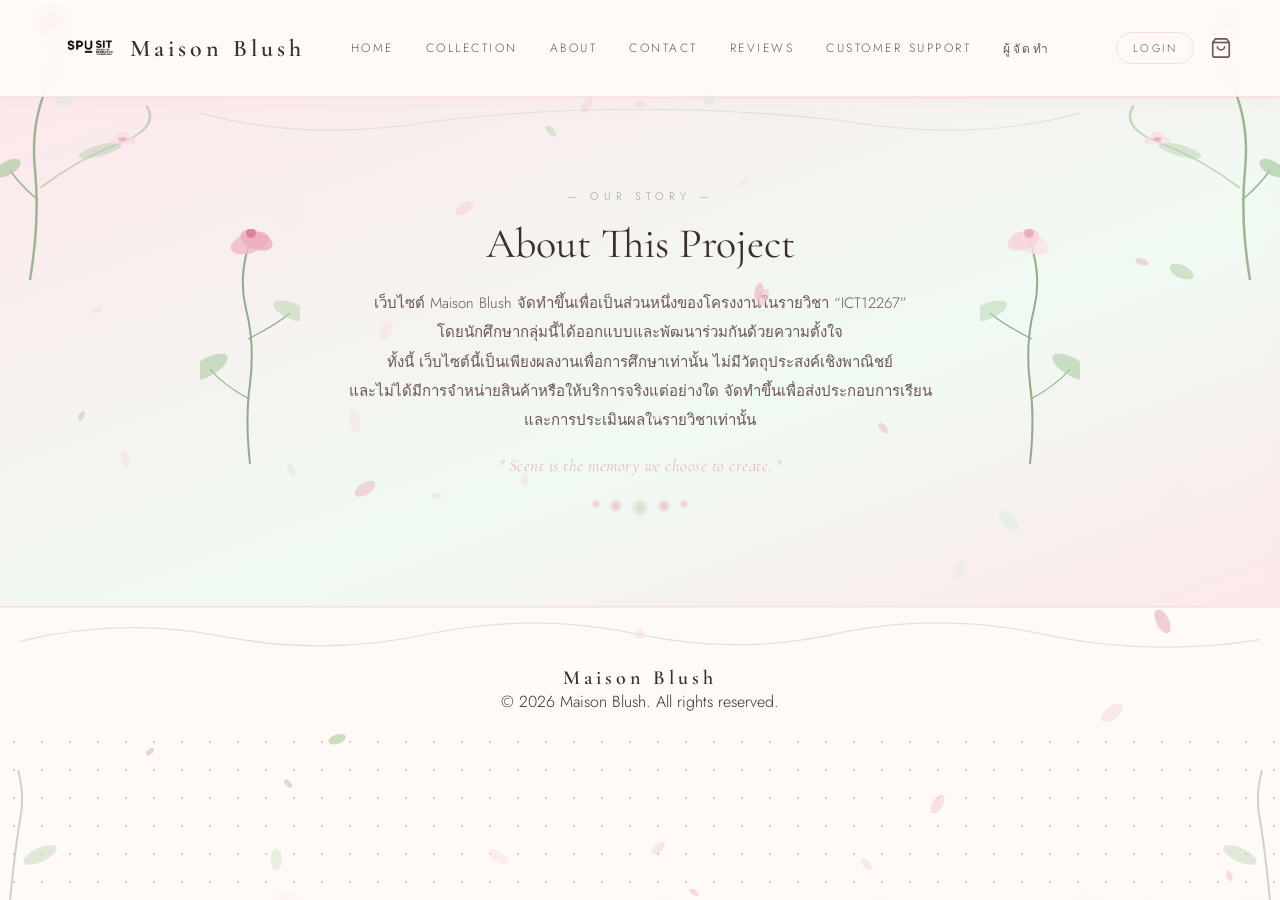
==== commit 34a75644: "Update about.html" ====
--- a/about.html
+++ b/about.html
@@ -146,7 +146,7 @@
     <div class="about-text reveal">
       <div class="section-label">— Our Story —</div>
       <h2>About This Project</h2>
-    <p>เว็บไซต์ Maison Blush จัดทำขึ้นเพื่อเป็นส่วนหนึ่งของโครงงานในรายวิชา “พัฒนาเว็บไซต์เบื้องต้น” <br>โดยนักศึกษากลุ่มนี้ได้ออกแบบและพัฒนาร่วมกันด้วยความตั้งใจ <br>ทั้งนี้ เว็บไซต์นี้เป็นเพียงผลงานเพื่อการศึกษาเท่านั้น ไม่มีวัตถุประสงค์เชิงพาณิชย์<br> และไม่ได้มีการจำหน่ายสินค้าหรือให้บริการจริงแต่อย่างใด จัดทำขึ้นเพื่อส่งประกอบการเรียน<br>และการประเมินผลในรายวิชาเท่านั้น</p>
+    <p>เว็บไซต์ Maison Blush จัดทำขึ้นเพื่อเป็นส่วนหนึ่งของโครงงานในรายวิชา “ICT12267” <br>โดยนักศึกษากลุ่มนี้ได้ออกแบบและพัฒนาร่วมกันด้วยความตั้งใจ <br>ทั้งนี้ เว็บไซต์นี้เป็นเพียงผลงานเพื่อการศึกษาเท่านั้น ไม่มีวัตถุประสงค์เชิงพาณิชย์<br> และไม่ได้มีการจำหน่ายสินค้าหรือให้บริการจริงแต่อย่างใด จัดทำขึ้นเพื่อส่งประกอบการเรียน<br>และการประเมินผลในรายวิชาเท่านั้น</p>
       <div class="about-quote">" Scent is the memory we choose to create. "</div>
       <div class="about-mist">
         <span class="mist-dot md1"></span><span class="mist-dot md2"></span>
